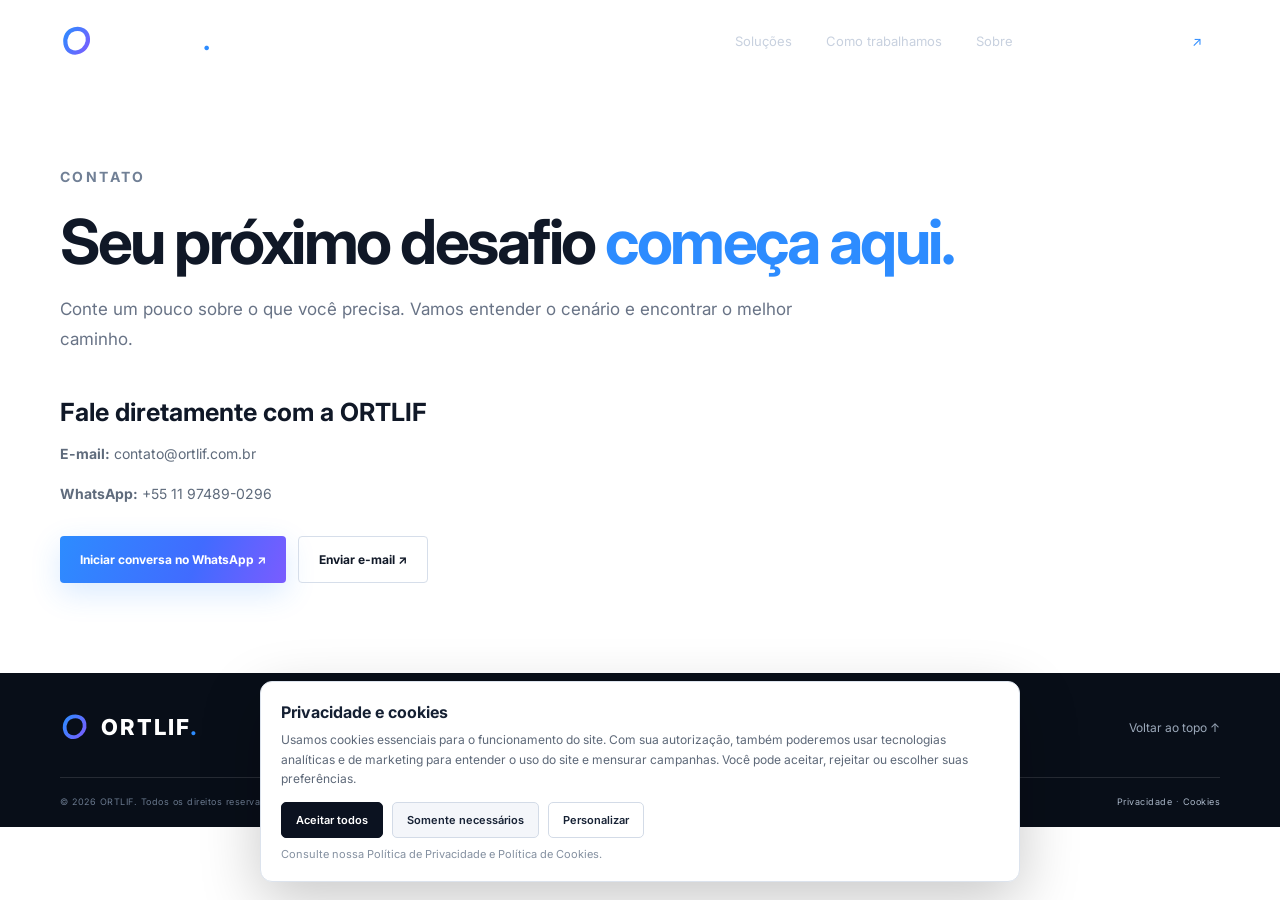
==== contato/index.html @ 98e047de "Configuaracao de SEO e GTM" ====
<!doctype html><html lang="pt-BR"><head><meta charset="utf-8"><meta name="viewport" content="width=device-width, initial-scale=1"><meta name="theme-color" content="#0B1220"><meta name="description" content="Entre em contato com a ORTLIF para conversar sobre engenharia de software, integração, automação e soluções digitais."><meta name="robots" content="index,follow,max-image-preview:large,max-snippet:-1,max-video-preview:-1"><link rel="canonical" href="https://ortlif.com.br/contato/"><title>Contato | ORTLIF</title><meta property="og:type" content="website"><meta property="og:site_name" content="ORTLIF"><meta property="og:locale" content="pt_BR"><meta property="og:title" content="Contato | ORTLIF"><meta property="og:description" content="Entre em contato com a ORTLIF para conversar sobre engenharia de software, integração, automação e soluções digitais."><meta property="og:url" content="https://ortlif.com.br/contato/"><meta property="og:image" content="https://ortlif.com.br/assets/img/og-cover.jpg"><meta name="twitter:card" content="summary_large_image"><meta name="twitter:title" content="Contato | ORTLIF"><meta name="twitter:description" content="Entre em contato com a ORTLIF para conversar sobre engenharia de software, integração, automação e soluções digitais."><meta name="twitter:image" content="https://ortlif.com.br/assets/img/og-cover.jpg"><link rel="icon" href="/assets/img/favicon.svg" type="image/svg+xml"><link rel="preconnect" href="https://fonts.googleapis.com"><link rel="preconnect" href="https://fonts.gstatic.com" crossorigin><link href="https://fonts.googleapis.com/css2?family=Inter:wght@400;500;600;700;800&display=swap" rel="stylesheet"><link rel="stylesheet" href="/assets/css/style.css"></head><body id="top"><header class="header page-header"><div class="container nav-wrap"><a class="brand" href="/" aria-label="ORTLIF início"><img src="/assets/img/favicon.svg" alt="" width="34" height="34"><span>ORTLIF<span class="dot">.</span></span></a><button class="menu-toggle" type="button" aria-label="Abrir menu" aria-expanded="false" aria-controls="main-nav"><span></span><span></span><span></span></button><nav class="nav" id="main-nav" aria-label="Navegação principal"><a href="/#solucoes">Soluções</a><a href="/#metodo">Como trabalhamos</a><a href="/sobre/">Sobre</a><a class="nav-cta" href="/contato/">Fale com a ORTLIF <span>↗</span></a></nav></div></header><main class="content-page"><div class="container"><p class="eyebrow">CONTATO</p><h1>Seu próximo desafio <span>começa aqui.</span></h1><p class="page-lead">Conte um pouco sobre o que você precisa. Vamos entender o cenário e encontrar o melhor caminho.</p><h2>Fale diretamente com a ORTLIF</h2><p><strong>E-mail:</strong> <a data-track="email" href="mailto:contato@ortlif.com.br">contato@ortlif.com.br</a></p><p><strong>WhatsApp:</strong> <a data-track="whatsapp" href="https://wa.me/5511974890296?text=Ol%C3%A1%2C%20ORTLIF!%20Gostaria%20de%20conversar%20sobre%20um%20projeto." target="_blank" rel="noopener noreferrer">+55 11 97489-0296</a></p><div class="page-cta"><a class="button primary" data-track="whatsapp" href="https://wa.me/5511974890296?text=Ol%C3%A1%2C%20ORTLIF!%20Gostaria%20de%20conversar%20sobre%20um%20projeto." target="_blank" rel="noopener noreferrer">Iniciar conversa no WhatsApp ↗</a><a class="button" data-track="email" href="mailto:contato@ortlif.com.br?subject=Projeto%20ORTLIF" style="border:1px solid #d6deea">Enviar e-mail ↗</a></div></div></main><footer class="footer"><div class="container footer-top"><a class="brand" href="/"><img src="/assets/img/favicon.svg" alt="" width="30" height="30"><span>ORTLIF<span class="dot">.</span></span></a><p>Simplificando o complexo.</p><a href="#top">Voltar ao topo ↑</a></div><div class="container footer-bottom"><span>© <span id="year"></span> ORTLIF. Todos os direitos reservados.</span><span><a href="/privacidade/">Privacidade</a> · <a href="/cookies/">Cookies</a></span></div></footer><script src="/assets/js/config.js" defer></script><script src="/assets/js/consent.js" defer></script><script src="/assets/js/main.js" defer></script><script src="/assets/js/tracking.js" defer></script></body></html>
---- assets/css/style.css ----
@import url('https://fonts.googleapis.com/css2?family=Inter:wght@400;500;600;700;800&display=swap');
:root{--navy:#0B1220;--blue:#2D8CFF;--violet:#7A5CFF;--gray:#E6E9F0;--ink:#101827;--muted:#687386;--white:#fff;--font:'Inter',Arial,sans-serif}
*{box-sizing:border-box}html{scroll-behavior:smooth;scroll-padding-top:90px}body{margin:0;font-family:var(--font);color:var(--ink);background:#fff}a{color:inherit;text-decoration:none}.container{width:min(1160px,calc(100% - 48px));margin-inline:auto}
.header{position:absolute;z-index:10;inset:0 0 auto;border-bottom:1px solid rgba(255,255,255,.1)}.nav-wrap{height:82px;display:flex;align-items:center;justify-content:space-between}.brand{display:inline-flex;align-items:center;gap:11px;color:#fff;font-size:25px;font-weight:800;letter-spacing:2px}.brand img{object-fit:contain}.dot{color:var(--blue)}.nav{display:flex;align-items:center;gap:34px;color:#c8d1df;font-size:13px}.nav a:hover{color:#fff}.nav-cta{padding:12px 17px;border:1px solid rgba(255,255,255,.3);border-radius:5px;color:#fff}.nav-cta span{color:var(--blue);margin-left:8px}.menu-toggle{display:none}
.hero{position:relative;overflow:hidden;background:var(--navy);color:#fff;padding:160px 0 30px;min-height:720px}.hero:after{content:"";position:absolute;inset:auto -15% -45% 40%;height:600px;background:radial-gradient(ellipse,rgba(45,140,255,.16),transparent 65%);pointer-events:none}.glow{position:absolute;border-radius:50%;filter:blur(80px);opacity:.12}.glow-one{width:260px;height:260px;background:var(--blue);top:20%;right:10%}.glow-two{width:220px;height:220px;background:var(--violet);bottom:5%;left:35%}.hero-grid{position:relative;z-index:1;display:grid;grid-template-columns:1.05fr .95fr;align-items:center;gap:50px}.eyebrow{font-size:10px;letter-spacing:2.4px;font-weight:700;color:#9aa9bd;display:flex;align-items:center;gap:10px}.eyebrow i{width:7px;height:7px;background:var(--blue);border-radius:50%;box-shadow:0 0 14px var(--blue)}.hero h1{font-size:clamp(46px,6vw,76px);line-height:1.03;letter-spacing:-4px;margin:28px 0 22px;font-weight:600}.hero h1 span,.section-heading h2 span,.intro h2 span,.contact h2 span{color:var(--blue)}.lead{max-width:560px;color:#aeb9c9;font-size:15px;line-height:1.85}.actions{display:flex;align-items:center;gap:27px;margin-top:34px}.button{display:inline-flex;align-items:center;justify-content:center;gap:22px;padding:15px 20px;border-radius:4px;font-size:12px;font-weight:700;transition:.2s}.primary{background:linear-gradient(110deg,var(--blue),#416bff 60%,var(--violet));color:#fff;box-shadow:0 10px 30px rgba(45,140,255,.18)}.primary:hover{transform:translateY(-2px);box-shadow:0 14px 35px rgba(45,140,255,.3)}.inline-link{font-size:12px;color:#d7deea}.inline-link span{color:var(--blue);margin-left:8px}.slogan{margin-top:52px;color:#7f8da2;font-size:11px;letter-spacing:1px}.slogan strong{color:#fff;font-weight:500}
.visual{height:440px;position:relative;display:grid;place-items:center}.orbit{position:absolute;width:360px;height:360px;border:1px solid rgba(45,140,255,.22);border-radius:50%;transform:rotate(-25deg) scaleX(1.18)}.orbit-b{width:290px;height:410px;border-color:rgba(122,92,255,.32);transform:rotate(42deg) scaleX(1.1)}.core{width:190px;height:190px;border-radius:48px;background:linear-gradient(145deg,rgba(45,140,255,.18),rgba(122,92,255,.08));border:1px solid rgba(125,160,220,.25);display:grid;place-items:center;box-shadow:0 0 90px rgba(45,140,255,.14),inset 0 0 40px rgba(45,140,255,.08);backdrop-filter:blur(8px)}.core img{filter:drop-shadow(0 0 20px rgba(45,140,255,.3))}.floating{position:absolute;background:rgba(18,31,52,.9);border:1px solid rgba(160,185,225,.2);border-radius:8px;box-shadow:0 18px 50px rgba(0,0,0,.25);backdrop-filter:blur(12px)}.code-card{left:0;top:75px;padding:18px 20px;width:170px}.code-card small{font-size:8px;letter-spacing:2px;color:#8fa1ba}.code-card strong{display:block;font-size:17px;line-height:1.3;margin-top:12px}.code-card strong span{color:var(--blue)}.code-card b{position:absolute;right:17px;bottom:15px;color:var(--blue);font-size:17px}.status-card{right:-5px;bottom:75px;padding:13px 17px;font-size:10px;color:#dce5f3}.status-card i{display:inline-block;width:7px;height:7px;background:#48d6a1;border-radius:50%;margin-right:8px;box-shadow:0 0 10px #48d6a1}.visual-caption{position:absolute;bottom:10px;font-size:8px;letter-spacing:3px;color:#74849b}.hero-foot{position:relative;z-index:1;display:flex;align-items:center;gap:18px;margin-top:45px;color:#77869c;font-size:9px;letter-spacing:1.5px}.hero-foot i{height:1px;width:60px;background:linear-gradient(90deg,var(--blue),transparent)}
.section-light{background:#fff}.intro{padding:110px 0}.intro-grid{display:grid;grid-template-columns:.55fr 1.45fr;gap:60px}.dark{color:#7c8798}.intro h2,.section-heading h2,.contact h2{font-size:clamp(38px,4.5vw,58px);line-height:1.08;letter-spacing:-2.5px;margin:10px 0 22px;font-weight:600}.section-lead{font-size:15px;line-height:1.9;color:#687386;max-width:670px}
.section-dark{background:#0f1929;color:#fff;padding:105px 0}.section-heading{display:flex;justify-content:space-between;align-items:end;gap:50px;margin-bottom:55px}.section-heading h2{margin-bottom:0}.section-heading>p{max-width:350px;color:#9eacbf;font-size:13px;line-height:1.8;margin-bottom:5px}.solution-grid{display:grid;grid-template-columns:repeat(4,1fr);border-top:1px solid rgba(255,255,255,.15);border-bottom:1px solid rgba(255,255,255,.15)}.solution-card{position:relative;min-height:275px;padding:28px 24px 30px 0;border-right:1px solid rgba(255,255,255,.13)}.solution-card+.solution-card{padding-left:24px}.solution-card:last-child{border-right:0}.solution-icon{font-size:27px;color:var(--blue);height:48px}.solution-card>small{position:absolute;right:20px;top:33px;color:#536176;font-size:9px}.solution-card h3{font-size:16px;margin:22px 0 12px}.solution-card p{font-size:12px;line-height:1.8;color:#9eacbf;max-width:230px}.solution-card>b{position:absolute;bottom:20px;right:20px;color:var(--blue)}
.method{padding:105px 0}.method-heading>p{color:#687386}.steps{display:grid;grid-template-columns:repeat(4,1fr);gap:30px;border-top:1px solid #dfe4ec;padding-top:25px}.steps article>small{font-size:10px;color:var(--blue);font-weight:700;letter-spacing:1px}.steps h3{font-size:17px;margin:18px 0 9px}.steps p{font-size:12px;line-height:1.8;color:#737f90;max-width:210px}
.manifesto{background:linear-gradient(115deg,#111e32,#0b1220 65%,#17143a);color:#fff;padding:90px 0}.quote{font-size:100px;line-height:.5;color:var(--blue);opacity:.8}.manifesto p{font-size:clamp(32px,5vw,56px);line-height:1.15;letter-spacing:-2px;margin:20px 0 30px}.manifesto p strong{color:#8daeff;font-weight:500}.manifesto>div>i{display:block;width:70px;height:2px;background:linear-gradient(90deg,var(--blue),var(--violet));margin-bottom:18px}.manifesto small{font-size:9px;letter-spacing:2px;color:#98a7bb}
.contact{padding:105px 0}.contact-grid{display:grid;grid-template-columns:1fr .8fr;gap:90px;align-items:center}.contact-box{padding:35px;background:#f4f6fa;border:1px solid #e7ebf2;border-radius:8px}.contact-box h3{font-size:19px;font-weight:600;line-height:1.4}.contact-box p{font-size:13px;line-height:1.8;color:#687386}.contact-box .button{margin:15px 0}.contact-box>small{display:block;color:#8a94a3;font-size:10px;line-height:1.5}
.footer{background:#080e18;color:#fff;padding:35px 0 20px}.footer-top{display:flex;align-items:center;justify-content:space-between;padding-bottom:30px}.footer-top .brand{font-size:22px}.footer-top p,.footer-top>a:last-child{font-size:12px;color:#9ba8b9}.footer-bottom{border-top:1px solid rgba(255,255,255,.12);padding-top:18px;display:flex;justify-content:space-between;color:#69788d;font-size:9px;letter-spacing:.5px}
@media(max-width:900px){.nav{gap:18px}.hero-grid{gap:15px}.visual{transform:scale(.9)}.solution-grid{grid-template-columns:repeat(2,1fr)}.solution-card:nth-child(2){border-right:0}.solution-card:nth-child(3),.solution-card:nth-child(4){border-top:1px solid rgba(255,255,255,.13)}.solution-card:nth-child(3){padding-left:0}}
@media(max-width:680px){.container{width:min(100% - 36px,560px)}.nav-wrap{height:70px}.menu-toggle{display:flex;flex-direction:column;gap:5px;background:none;border:0;padding:10px;cursor:pointer}.menu-toggle span{width:23px;height:2px;background:#fff}.nav{display:none;position:absolute;top:70px;left:0;right:0;padding:22px;background:#0b1220;flex-direction:column;align-items:stretch;border-bottom:1px solid rgba(255,255,255,.12)}.nav.open{display:flex}.nav-cta{text-align:center}.hero{padding:125px 0 25px;min-height:auto}.hero-grid{grid-template-columns:1fr}.hero h1{font-size:52px;letter-spacing:-3px}.visual{height:330px;margin-top:5px;transform:none}.orbit{width:260px;height:260px}.orbit-b{width:220px;height:300px}.core{width:145px;height:145px}.core img{width:88px;height:88px}.code-card{left:0;top:35px;transform:scale(.85);transform-origin:left top}.status-card{right:0;bottom:35px}.hero-foot{margin-top:10px;font-size:8px}.intro,.section-dark,.method,.contact{padding:72px 0}.intro-grid,.contact-grid{grid-template-columns:1fr;gap:25px}.section-heading{display:block;margin-bottom:35px}.section-heading>p{margin-top:20px}.solution-grid{grid-template-columns:1fr}.solution-card,.solution-card+.solution-card{padding:25px 12px 35px 0;border-right:0;border-bottom:1px solid rgba(255,255,255,.13);min-height:230px}.solution-card:last-child{border-bottom:0}.solution-card:nth-child(3),.solution-card:nth-child(4){padding-left:0}.steps{grid-template-columns:repeat(2,1fr);gap:30px 20px}.manifesto{padding:70px 0}.contact-grid{gap:10px}.contact-box{padding:25px}.footer-top{align-items:flex-start;gap:15px;flex-direction:column}.footer-bottom{gap:10px;flex-direction:column}.actions{align-items:flex-start;flex-direction:column;gap:18px}}

/* ORTLIF SEO pages, accessible controls and conversion links */
.service-link{display:inline-block;margin-top:12px;color:#78adff;font-size:11px;font-weight:700;letter-spacing:.2px}.service-link:hover{color:#fff}.whatsapp-button{margin-left:8px;background:#e8f7ef;color:#126b43;box-shadow:none}.whatsapp-button:hover{background:#d7f1e3}.footer-bottom a{color:#aab7c8}.footer-bottom a:hover{color:#fff}.content-page{padding:150px 0 90px;background:#fff;min-height:70vh}.content-page .eyebrow{color:#718096}.content-page h1{font-size:clamp(38px,5vw,62px);line-height:1.08;letter-spacing:-2.5px;color:#101827;margin:18px 0}.content-page h1 span{color:#2D8CFF}.content-page .page-lead{font-size:17px;line-height:1.8;color:#687386;max-width:780px}.content-page h2{font-size:25px;margin:42px 0 12px;color:#101827}.content-page h3{font-size:17px;margin:24px 0 8px}.content-page p,.content-page li{font-size:14px;line-height:1.9;color:#5f6b7c;max-width:850px}.content-page ul{padding-left:22px}.page-cta{display:flex;gap:12px;flex-wrap:wrap;margin-top:28px}.page-hero{background:#0B1220;color:#fff;padding:145px 0 85px}.page-hero h1{font-size:clamp(40px,5vw,64px);line-height:1.08;letter-spacing:-2.5px;margin:20px 0}.page-hero h1 span{color:#65a8ff}.page-hero p{color:#b4c0d0;line-height:1.85;max-width:760px;font-size:16px}.page-content{padding:70px 0 90px}.page-content h2{font-size:25px}.page-content p,.page-content li{font-size:14px;line-height:1.9;color:#657184;max-width:850px}.page-content ul{padding-left:22px}.page-header{position:absolute}.cookie-banner{position:fixed;z-index:100;left:18px;right:18px;bottom:18px;max-width:760px;margin:auto;padding:20px;background:#fff;color:#152033;border:1px solid #dce3ed;border-radius:12px;box-shadow:0 18px 60px rgba(0,0,0,.22);display:none}.cookie-banner.is-visible{display:block}.cookie-banner h2{font-size:16px;margin:0 0 8px}.cookie-banner p{font-size:12px;line-height:1.6;color:#5d6878;margin:0 0 14px}.cookie-actions{display:flex;gap:9px;flex-wrap:wrap}.cookie-actions button{border:1px solid #d3dbe7;border-radius:5px;padding:10px 14px;background:#fff;color:#172235;font:600 11px var(--font);cursor:pointer}.cookie-actions .accept{background:#0B1220;color:#fff;border-color:#0B1220}.cookie-actions .reject{background:#f4f6fa}.cookie-note{font-size:11px;color:#8490a0;margin-top:9px}.sr-only{position:absolute;width:1px;height:1px;padding:0;margin:-1px;overflow:hidden;clip:rect(0,0,0,0);white-space:nowrap;border:0}
@media(max-width:680px){.whatsapp-button{margin-left:0}.content-page{padding:115px 0 65px}.page-hero{padding:120px 0 65px}.cookie-banner{left:10px;right:10px;bottom:10px;padding:16px}}
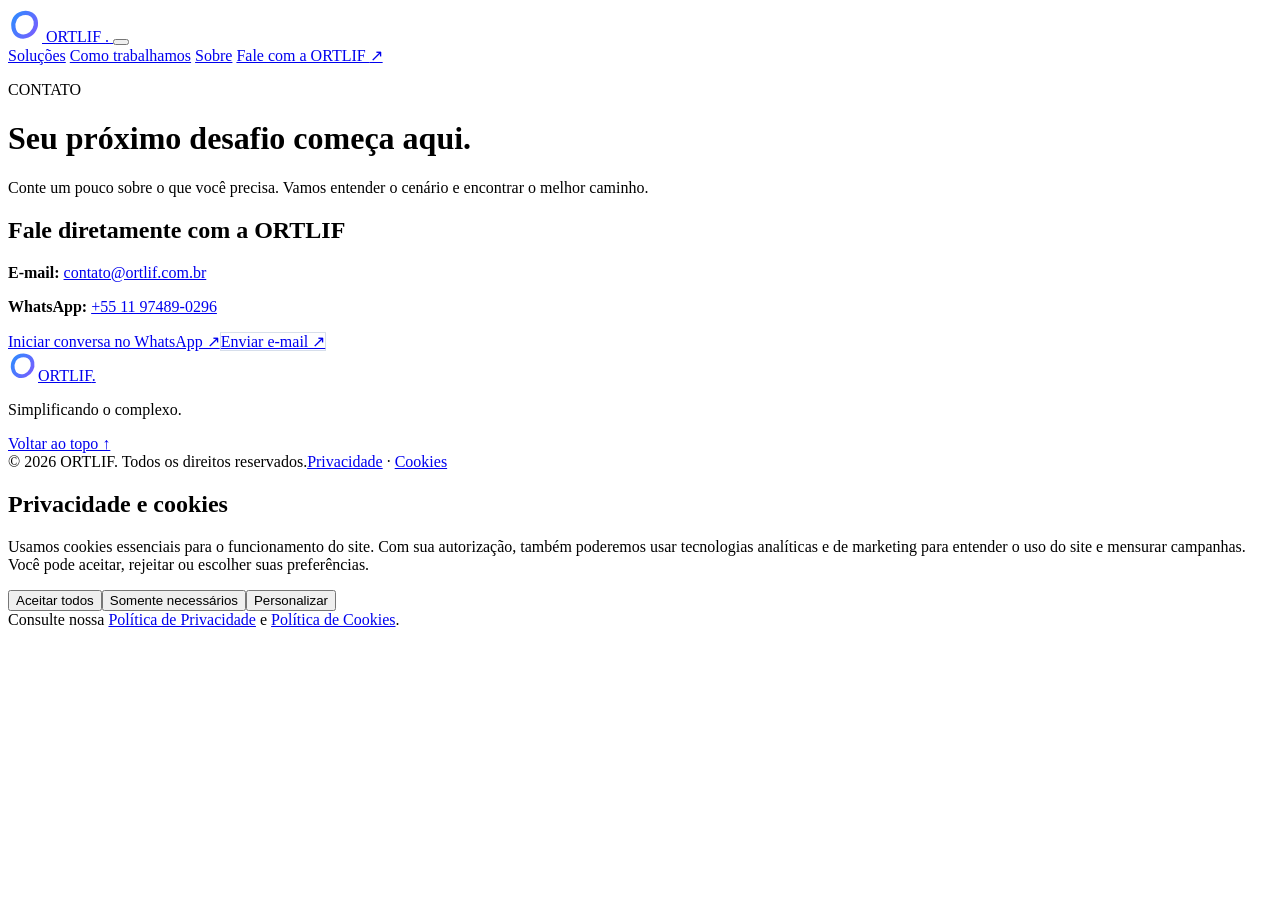
==== commit cc5766ad: "Correcao" ====
--- a/contato/index.html
+++ b/contato/index.html
@@ -1 +1,79 @@
-<!doctype html><html lang="pt-BR"><head><meta charset="utf-8"><meta name="viewport" content="width=device-width, initial-scale=1"><meta name="theme-color" content="#0B1220"><meta name="description" content="Entre em contato com a ORTLIF para conversar sobre engenharia de software, integração, automação e soluções digitais."><meta name="robots" content="index,follow,max-image-preview:large,max-snippet:-1,max-video-preview:-1"><link rel="canonical" href="https://ortlif.com.br/contato/"><title>Contato | ORTLIF</title><meta property="og:type" content="website"><meta property="og:site_name" content="ORTLIF"><meta property="og:locale" content="pt_BR"><meta property="og:title" content="Contato | ORTLIF"><meta property="og:description" content="Entre em contato com a ORTLIF para conversar sobre engenharia de software, integração, automação e soluções digitais."><meta property="og:url" content="https://ortlif.com.br/contato/"><meta property="og:image" content="https://ortlif.com.br/assets/img/og-cover.jpg"><meta name="twitter:card" content="summary_large_image"><meta name="twitter:title" content="Contato | ORTLIF"><meta name="twitter:description" content="Entre em contato com a ORTLIF para conversar sobre engenharia de software, integração, automação e soluções digitais."><meta name="twitter:image" content="https://ortlif.com.br/assets/img/og-cover.jpg"><link rel="icon" href="/assets/img/favicon.svg" type="image/svg+xml"><link rel="preconnect" href="https://fonts.googleapis.com"><link rel="preconnect" href="https://fonts.gstatic.com" crossorigin><link href="https://fonts.googleapis.com/css2?family=Inter:wght@400;500;600;700;800&display=swap" rel="stylesheet"><link rel="stylesheet" href="/assets/css/style.css"></head><body id="top"><header class="header page-header"><div class="container nav-wrap"><a class="brand" href="/" aria-label="ORTLIF início"><img src="/assets/img/favicon.svg" alt="" width="34" height="34"><span>ORTLIF<span class="dot">.</span></span></a><button class="menu-toggle" type="button" aria-label="Abrir menu" aria-expanded="false" aria-controls="main-nav"><span></span><span></span><span></span></button><nav class="nav" id="main-nav" aria-label="Navegação principal"><a href="/#solucoes">Soluções</a><a href="/#metodo">Como trabalhamos</a><a href="/sobre/">Sobre</a><a class="nav-cta" href="/contato/">Fale com a ORTLIF <span>↗</span></a></nav></div></header><main class="content-page"><div class="container"><p class="eyebrow">CONTATO</p><h1>Seu próximo desafio <span>começa aqui.</span></h1><p class="page-lead">Conte um pouco sobre o que você precisa. Vamos entender o cenário e encontrar o melhor caminho.</p><h2>Fale diretamente com a ORTLIF</h2><p><strong>E-mail:</strong> <a data-track="email" href="mailto:contato@ortlif.com.br">contato@ortlif.com.br</a></p><p><strong>WhatsApp:</strong> <a data-track="whatsapp" href="https://wa.me/5511974890296?text=Ol%C3%A1%2C%20ORTLIF!%20Gostaria%20de%20conversar%20sobre%20um%20projeto." target="_blank" rel="noopener noreferrer">+55 11 97489-0296</a></p><div class="page-cta"><a class="button primary" data-track="whatsapp" href="https://wa.me/5511974890296?text=Ol%C3%A1%2C%20ORTLIF!%20Gostaria%20de%20conversar%20sobre%20um%20projeto." target="_blank" rel="noopener noreferrer">Iniciar conversa no WhatsApp ↗</a><a class="button" data-track="email" href="mailto:contato@ortlif.com.br?subject=Projeto%20ORTLIF" style="border:1px solid #d6deea">Enviar e-mail ↗</a></div></div></main><footer class="footer"><div class="container footer-top"><a class="brand" href="/"><img src="/assets/img/favicon.svg" alt="" width="30" height="30"><span>ORTLIF<span class="dot">.</span></span></a><p>Simplificando o complexo.</p><a href="#top">Voltar ao topo ↑</a></div><div class="container footer-bottom"><span>© <span id="year"></span> ORTLIF. Todos os direitos reservados.</span><span><a href="/privacidade/">Privacidade</a> · <a href="/cookies/">Cookies</a></span></div></footer><script src="/assets/js/config.js" defer></script><script src="/assets/js/consent.js" defer></script><script src="/assets/js/main.js" defer></script><script src="/assets/js/tracking.js" defer></script></body></html>+<!doctype html>
+<html lang="pt-BR">
+<head>
+    <meta charset="utf-8">
+    <meta name="viewport" content="width=device-width, initial-scale=1">
+    <meta name="theme-color" content="#0B1220">
+    <meta name="description" content="Entre em contato com a ORTLIF para conversar sobre engenharia de software, integração, automação e soluções digitais.">
+    <meta name="robots" content="index,follow,max-image-preview:large,max-snippet:-1,max-video-preview:-1">
+    <link rel="canonical" href="https://ortlif.com.br/contato/">
+    <title>Contato | ORTLIF</title>
+    <meta property="og:type" content="website">
+    <meta property="og:site_name" content="ORTLIF">
+    <meta property="og:locale" content="pt_BR">
+    <meta property="og:title" content="Contato | ORTLIF">
+    <meta property="og:description" content="Entre em contato com a ORTLIF para conversar sobre engenharia de software, integração, automação e soluções digitais.">
+    <meta property="og:url" content="https://ortlif.com.br/contato/">
+    <meta property="og:image" content="https://ortlif.com.br/assets/img/og-cover.jpg">
+    <meta name="twitter:card" content="summary_large_image">
+    <meta name="twitter:title" content="Contato | ORTLIF">
+    <meta name="twitter:description" content="Entre em contato com a ORTLIF para conversar sobre engenharia de software, integração, automação e soluções digitais.">
+    <meta name="twitter:image" content="https://ortlif.com.br/assets/img/og-cover.jpg">
+    <link rel="icon" href="https://ortlif.com.br/assets/img/favicon.svg" type="image/svg+xml">
+    <link rel="preconnect" href="https://fonts.googleapis.com">
+    <link rel="preconnect" href="https://fonts.gstatic.com" crossorigin>
+    <link href="https://fonts.googleapis.com/css2?family=Inter:wght@400;500;600;700;800&display=swap" rel="stylesheet">
+    <link rel="stylesheet" href="https://ortlif.com.br/assets/css/style.css">
+</head>
+<body id="top">
+    <header class="header page-header">
+        <div class="container nav-wrap">
+            <a class="brand" href="https://ortlif.com.br/" aria-label="ORTLIF início">
+                <img src="/assets/img/favicon.svg" alt="" width="34" height="34">
+                <span>ORTLIF <span class="dot">.</span></span>
+            </a>
+            <button class="menu-toggle" type="button" aria-label="Abrir menu" aria-expanded="false" aria-controls="main-nav">
+                <span></span>
+                <span></span>
+                <span></span>
+            </button>
+            <nav class="nav" id="main-nav" aria-label="Navegação principal">
+                <a href="https://ortlif.com.br/#solucoes">Soluções</a>
+                <a href="https://ortlif.com.br/#metodo">Como trabalhamos</a>
+                <a href="https://ortlif.com.br/sobre/">Sobre</a>
+                <a class="nav-cta" href="https://ortlif.com.br/contato/">Fale com a ORTLIF <span>↗</span></a>
+            </nav>
+        </div>
+    </header>
+    <main class="content-page">
+        <div class="container">
+            <p class="eyebrow">CONTATO</p>
+            <h1>Seu próximo desafio <span>começa aqui.</span></h1>
+            <p class="page-lead">Conte um pouco sobre o que você precisa. Vamos entender o cenário e encontrar o melhor caminho.</p>
+            <h2>Fale diretamente com a ORTLIF</h2>
+            <p><strong>E-mail:</strong> <a data-track="email" href="mailto:contato@ortlif.com.br">contato@ortlif.com.br</a></p>
+            <p><strong>WhatsApp:</strong> <a data-track="whatsapp" href="https://wa.me/5511974890296?text=Ol%C3%A1%2C%20!%20Gostaria%20de%20conversar%20sobre%20um%20projeto."
+                    target="_blank" rel="noopener noreferrer">+55 11 97489-0296</a></p>
+            <div class="page-cta"><a class="button primary" data-track="whatsapp"
+                    href="https://wa.me/5511974890296?text=Ol%C3%A1%2C%20!%20Gostaria%20de%20conversar%20sobre%20um%20projeto."
+                    target="_blank" rel="noopener noreferrer">Iniciar conversa no WhatsApp ↗</a><a class="button"
+                    data-track="email" href="mailto:contato@ortlif.com.br?subject=Projeto%20ORTLIF"
+                    style="border:1px solid #d6deea">Enviar e-mail ↗</a></div>
+        </div>
+    </main>
+    <footer class="footer">
+        <div class="container footer-top"><a class="brand" href="https://ortlif.com.br/"><img src="/assets/img/favicon.svg" alt="" width="30"
+                    height="30"><span>ORTLIF<span class="dot">.</span></span></a>
+            <p>Simplificando o complexo.</p><a href="#top">Voltar ao topo ↑</a>
+        </div>
+        <div class="container footer-bottom"><span>© <span id="year"></span> ORTLIF. Todos os direitos
+                reservados.</span><span><a href="https://ortlif.com.br/privacidade/">Privacidade</a> · <a href="https://ortlif.com.br/cookies/">Cookies</a></span>
+        </div>
+    </footer>
+    <script src="/assets/js/config.js" defer></script>
+    <script src="/assets/js/consent.js" defer></script>
+    <script src="/assets/js/main.js" defer></script>
+    <script src="/assets/js/tracking.js" defer></script>
+</body>
+
+</html>
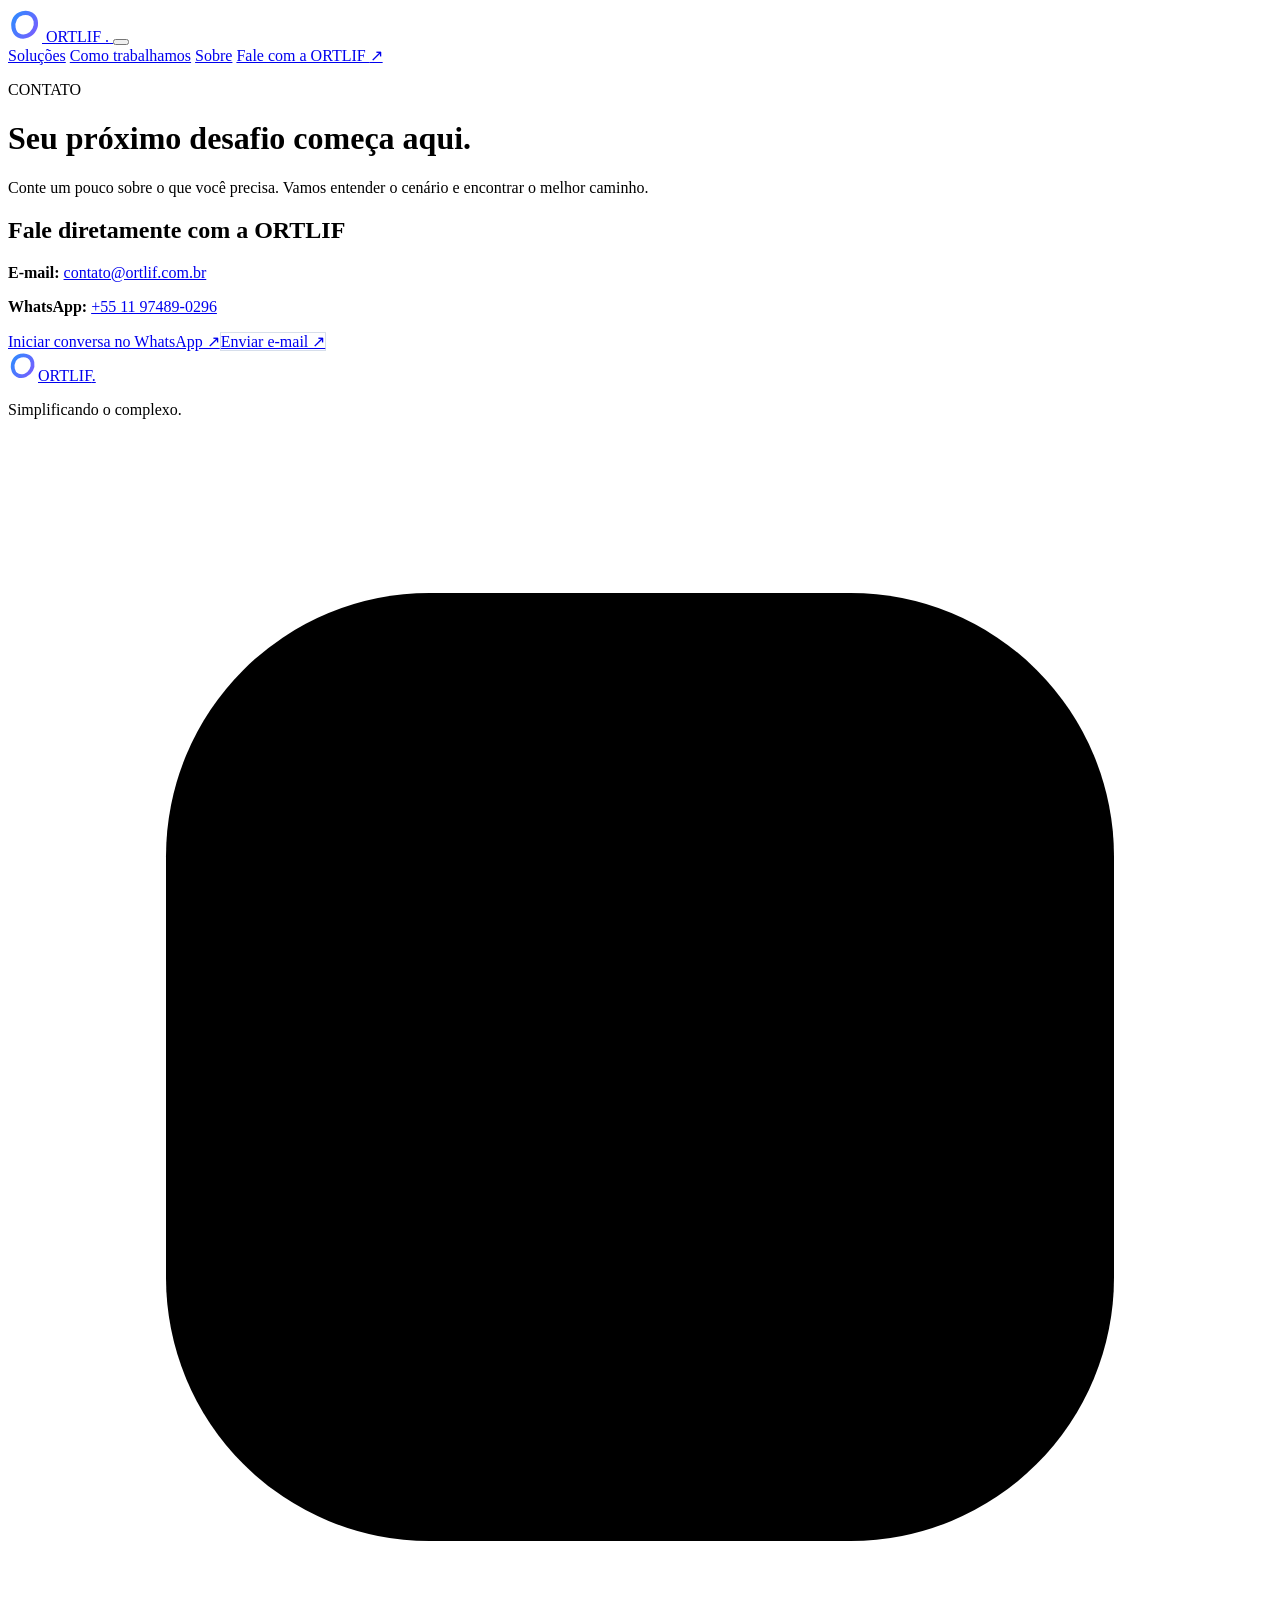
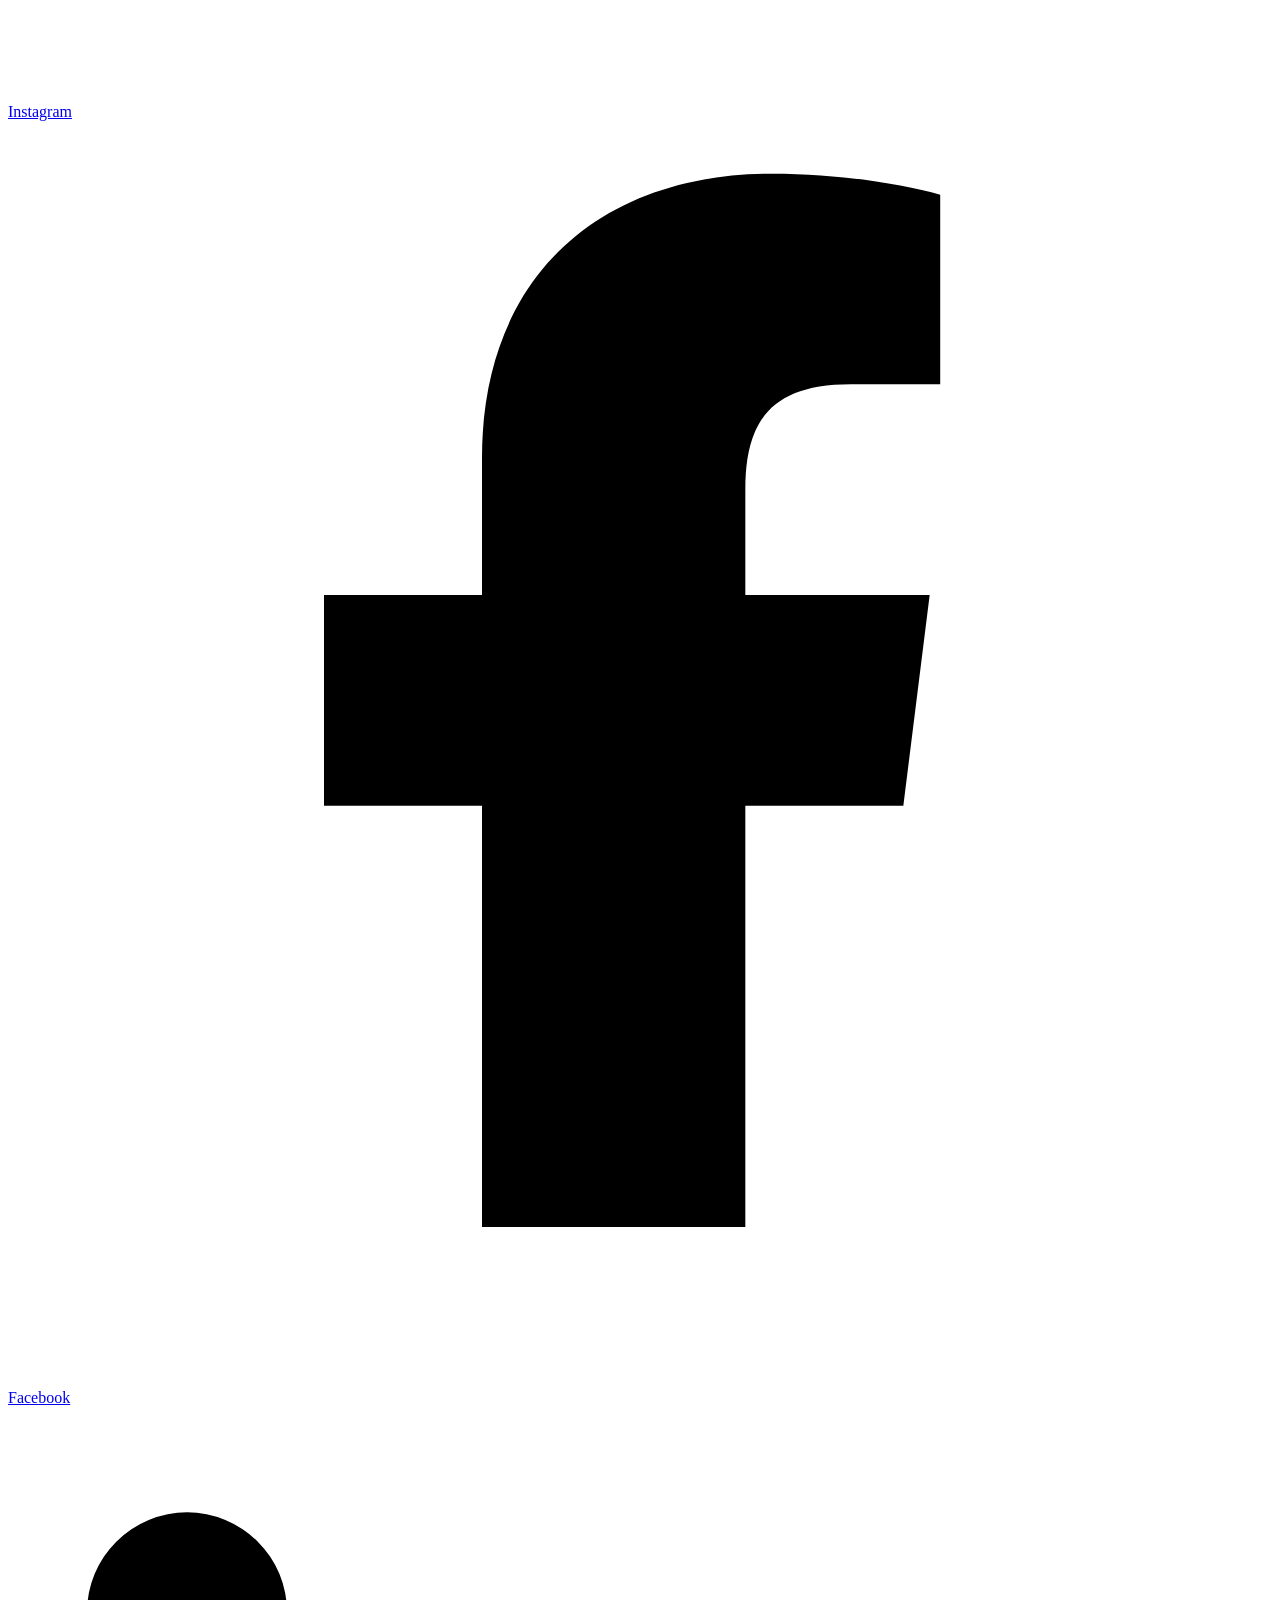
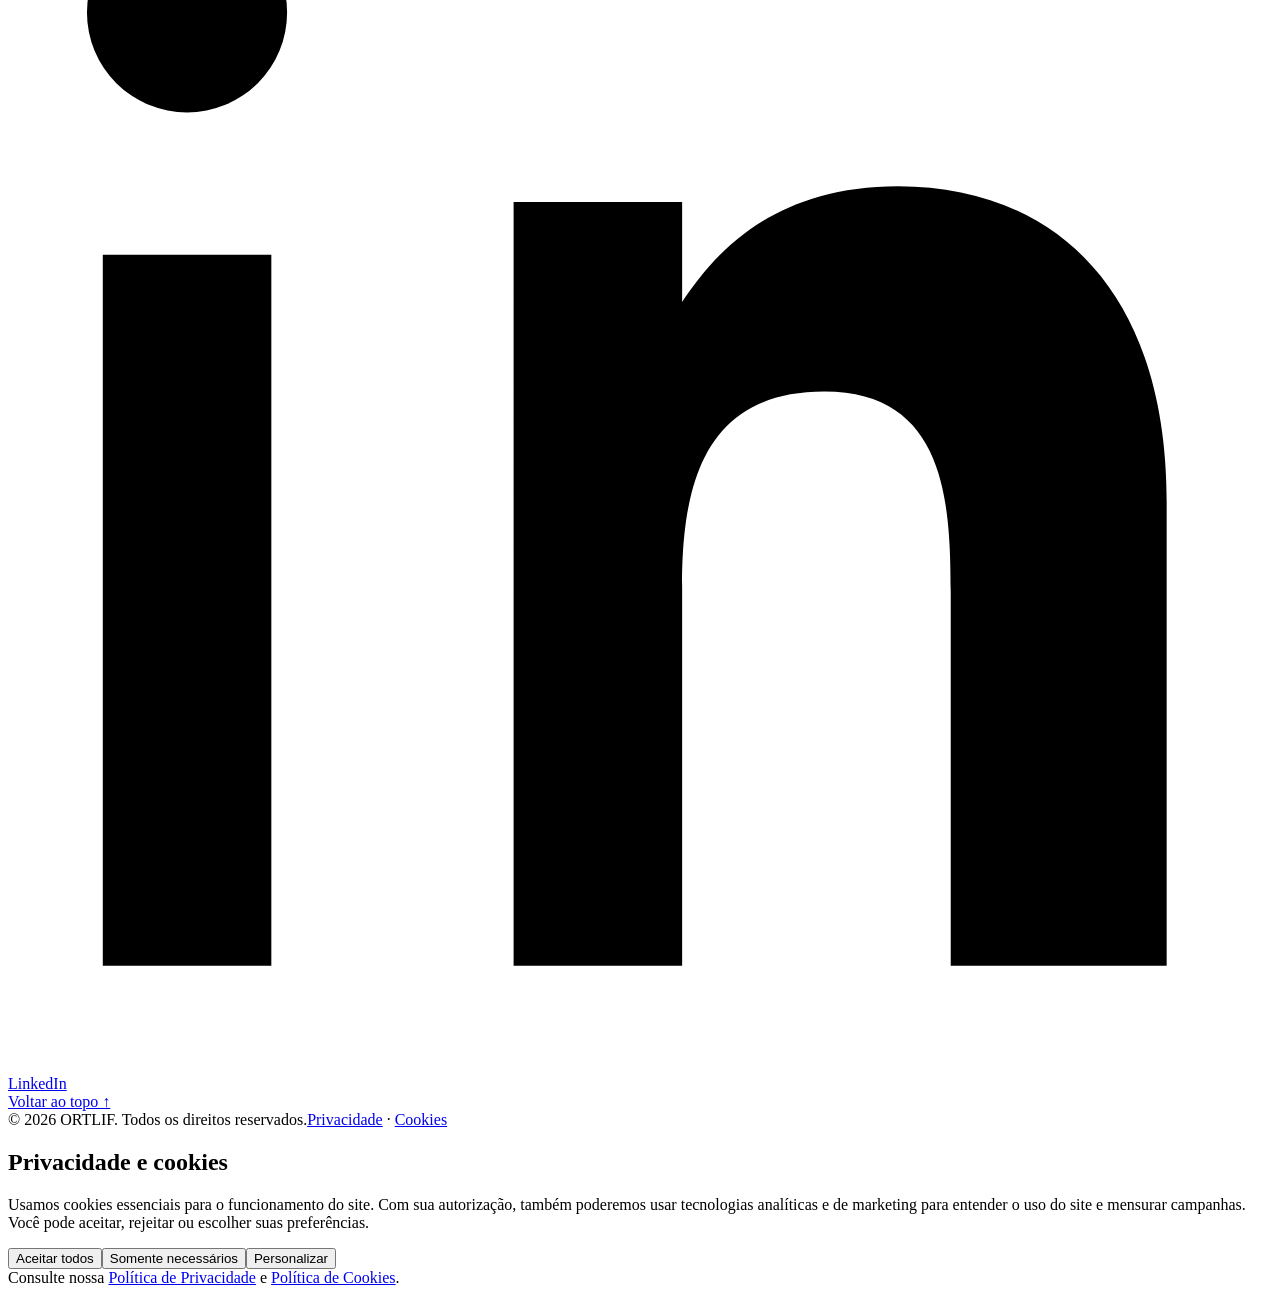
==== commit 1919656f: "Correcao" ====
--- a/contato/index.html
+++ b/contato/index.html
@@ -64,7 +64,18 @@
     <footer class="footer">
         <div class="container footer-top"><a class="brand" href="https://ortlif.com.br/"><img src="/assets/img/favicon.svg" alt="" width="30"
                     height="30"><span>ORTLIF<span class="dot">.</span></span></a>
-            <p>Simplificando o complexo.</p><a href="#top">Voltar ao topo ↑</a>
+            <p>Simplificando o complexo.</p>
+            <nav class="footer-social" aria-label="Redes sociais da ORTLIF">
+                <a href="https://www.instagram.com/ortlif2026/" target="_blank" rel="noopener noreferrer" aria-label="Instagram da ORTLIF">
+                    <svg viewBox="0 0 24 24" aria-hidden="true"><rect x="3" y="3" width="18" height="18" rx="5"/><circle cx="12" cy="12" r="4"/><circle cx="17.5" cy="6.5" r=".8" class="icon-fill"/></svg><span>Instagram</span>
+                </a>
+                <a href="https://www.facebook.com/people/Ortlif/61596805104113/" target="_blank" rel="noopener noreferrer" aria-label="Facebook da ORTLIF">
+                    <svg viewBox="0 0 24 24" aria-hidden="true"><path d="M14 21v-8h3l.5-4H14V7c0-1.2.4-2 2-2h1.7V1.4C17 1.2 15.8 1 14.5 1 11.3 1 9 2.9 9 6.4V9H6v4h3v8z"/></svg><span>Facebook</span>
+                </a>
+                <a href="https://www.linkedin.com/company/ortlif/" target="_blank" rel="noopener noreferrer" aria-label="LinkedIn da ORTLIF">
+                    <svg viewBox="0 0 24 24" aria-hidden="true"><path d="M5 8.5H1.8V22H5zM3.4 2A1.9 1.9 0 1 0 3.4 5.8 1.9 1.9 0 0 0 3.4 2ZM22 13.2c0-4.1-2.2-6-5.1-6-2.4 0-3.5 1.3-4.1 2.2V7.5H9.6V22h3.2v-7.2c0-1.9.4-3.7 2.7-3.7s2.4 2.1 2.4 3.8V22H22z"/></svg><span>LinkedIn</span>
+                </a>
+            </nav><a href="#top">Voltar ao topo ↑</a>
         </div>
         <div class="container footer-bottom"><span>© <span id="year"></span> ORTLIF. Todos os direitos
                 reservados.</span><span><a href="https://ortlif.com.br/privacidade/">Privacidade</a> · <a href="https://ortlif.com.br/cookies/">Cookies</a></span>
@@ -76,4 +87,4 @@
     <script src="/assets/js/tracking.js" defer></script>
 </body>
 
-</html>+</html>
